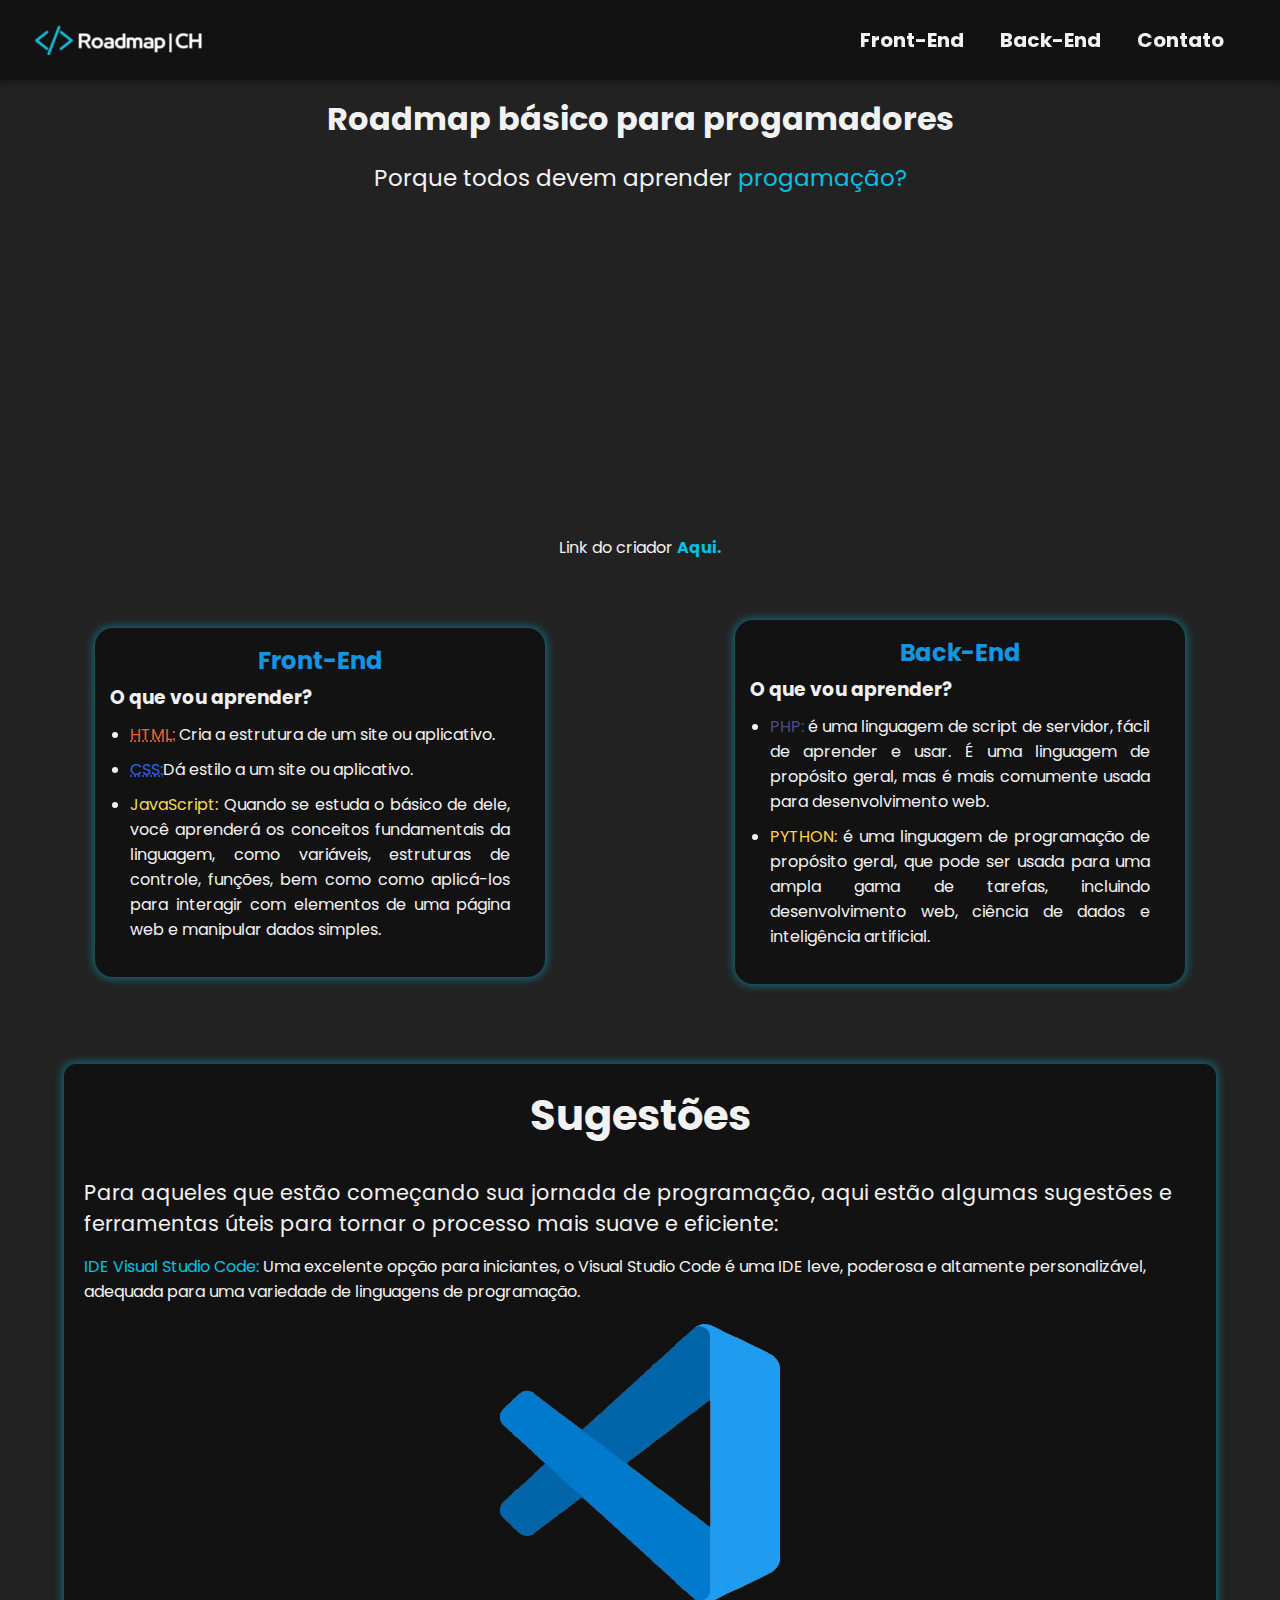
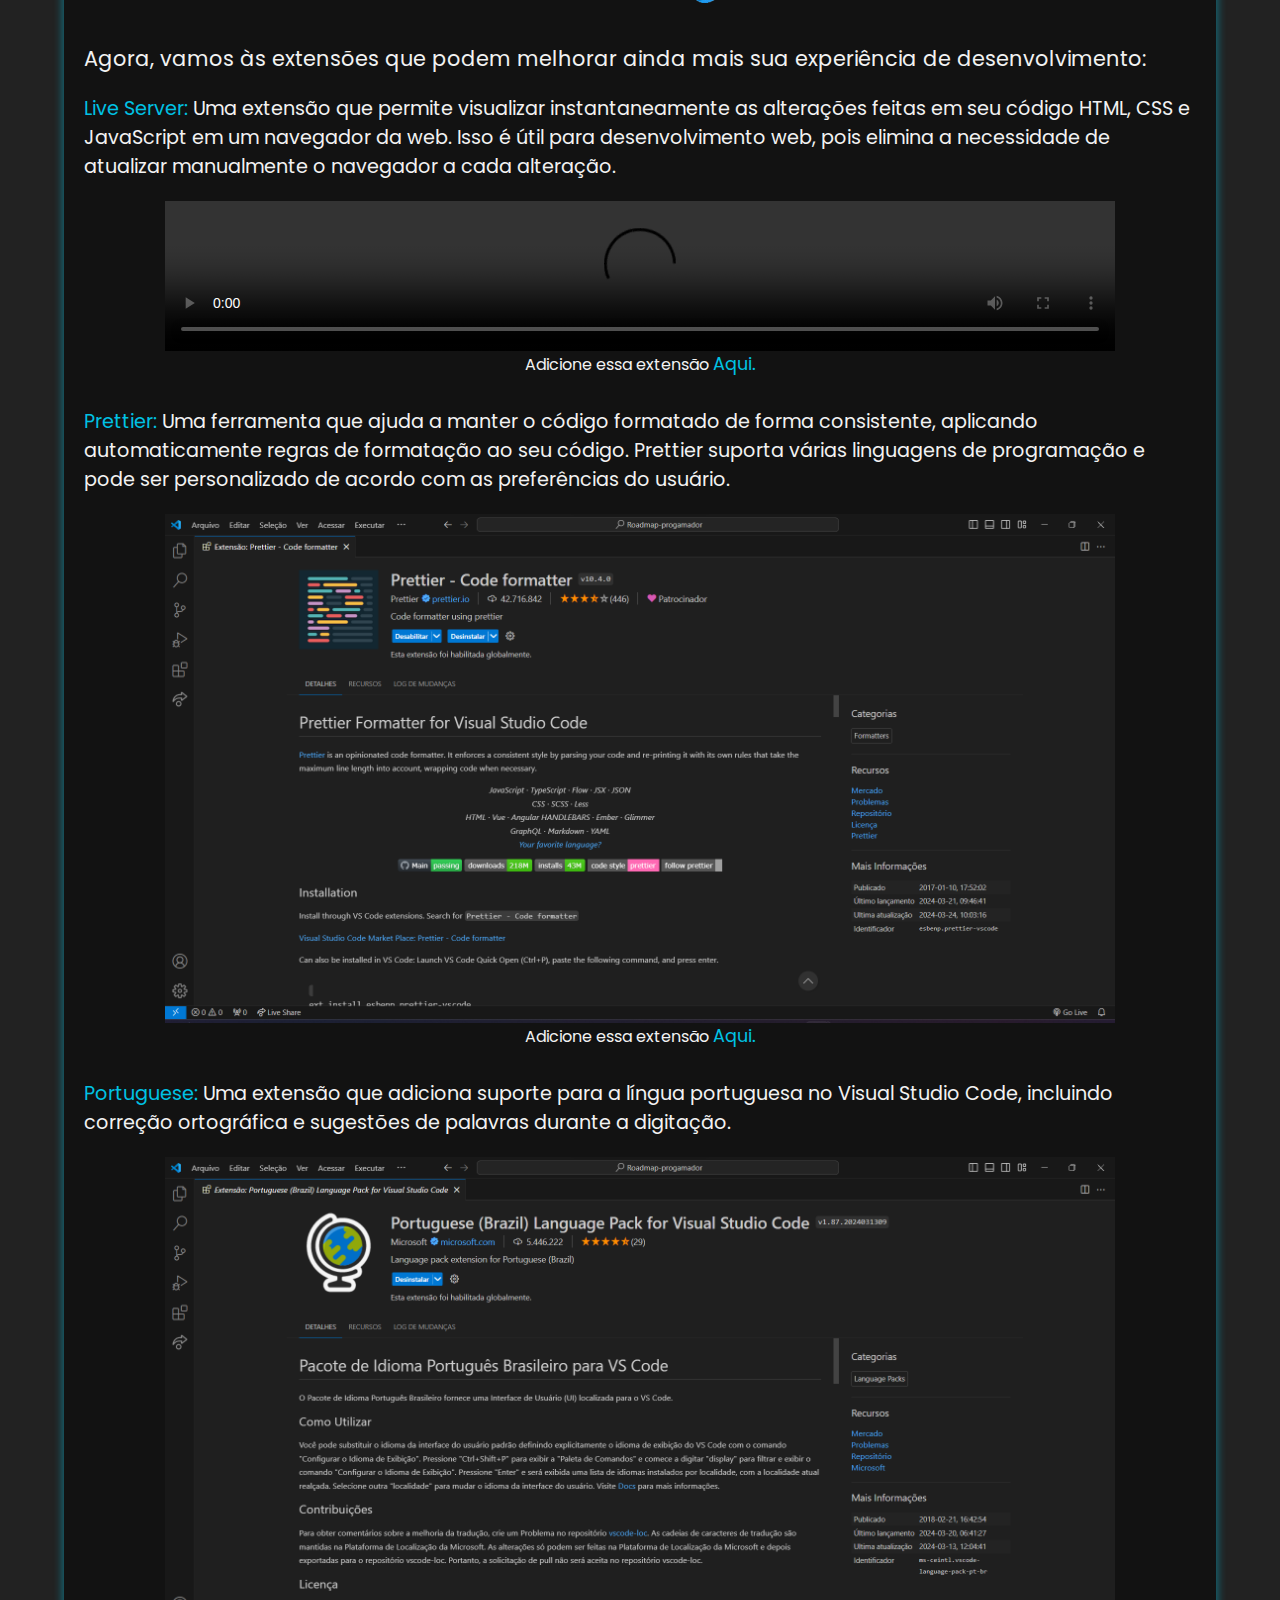
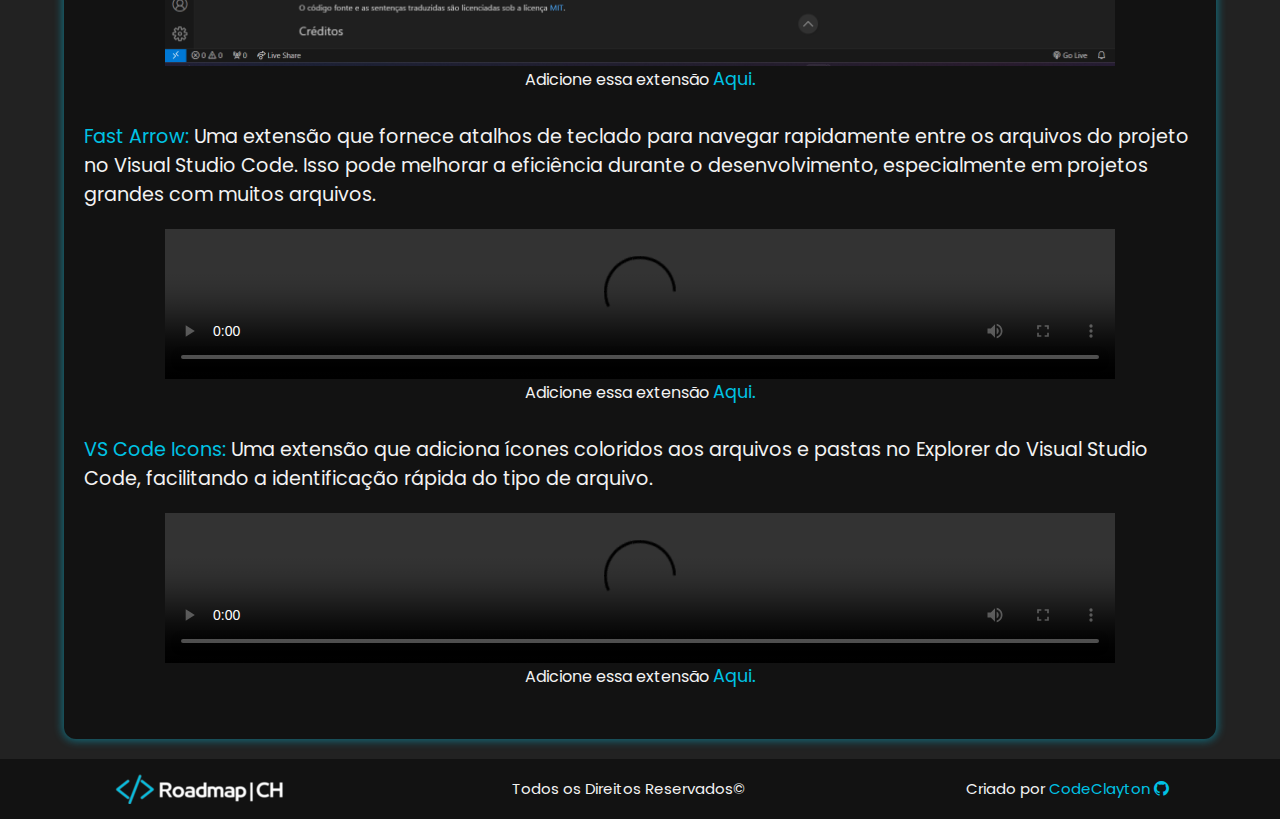
==== index.html @ f3d700e8 "Initial commit" ====
<!DOCTYPE html>
<html lang="en">
<head>
    <meta charset="UTF-8">
    <meta name="viewport" content="width=device-width, initial-scale=1.0">
    <title>Roadmap | CH</title>
    <!-- Link Boostrap -->
    <link rel="stylesheet" href="https://cdn.jsdelivr.net/npm/bootstrap-icons@1.11.1/font/bootstrap-icons.css">
    <!-- Link CSS -->
    <link rel="stylesheet" href="assets/style/main.css">
    <link rel="shortcut icon" href="assets/img/favicon.ico" type="image/x-icon">
    <link rel="stylesheet" href="assets/style/global.css">
    <script src="assets/JS/global.js" type="text/JavaScript" defer></script>
</head>
<body>
    <!-- inicio header -->
    <header>
        <a href="index.html"><img id="logo" src="assets/img/logo.png" alt="Roadmap | CH"></a>
            <nav class="navMenu">
                <div class="menu">
                    <a class="nav-item" href="assets/html/front-end.html">Front-End</a>
                    <a class="nav-item" href="assets/html/back-end.html">Back-End</a>
                    <a class="nav-item" href="assets/html/contact.html">Contato</a>
                </div>
            </nav>
            <div class="hamburguerMenu">
                <span class="bar"></span>
                <span class="bar"></span>
                <span class="bar"></span>
            </div>
            <nav class="menu-mobile">
                <a class="nav-item-mob" href="assets/html/front-end.html">Front-End</a>
                <a class="nav-item-mob" href="assets/html/back-end.html">Back-End</a>
                <a class="nav-item-mob" href="assets/html/contact.html">Contato</a>
            </nav>
    </header>
    <!-- fim header -->

    <!-- main -->
    <main>
        <div class="title">
            <h1>Roadmap básico para progamadores</h1>
        </div>
        <section class="curiosity">
            <p>Porque todos devem aprender <strong>progamação?</strong></p>
            <div class="video">
                <iframe class="iframe" src="https://www.youtube.com/embed/mHW1Hsqlp6A?si=yO4Ru8b8WfFy2kKB" title="YouTube video player" frameborder="0" allow="accelerometer; autoplay; clipboard-write; encrypted-media; gyroscope; picture-in-picture; web-share" allowfullscreen></iframe>
                <span>Link do criador <a href="https://youtu.be/mHW1Hsqlp6A?si=dhT_til5Xs3u55T2" target="_blank">Aqui.</a></span>
            </div>
        </section>
        <section id="prog-areas">
            <section class="carrer" id="section-front">
                <!-- Front-End -->
                <div id="box-FrontEnd">
                    <h2 class="sub-title"><a href="assets/html/front-end.html">Front-End</a></h2>
                    <h3>O que vou aprender?</h3>
                    <ul class="cont-list">
                        <li class="list-itens"><span class="html"><abbr title="HyperText Markup Language">HTML:</abbr> </span> Cria a estrutura de um site ou aplicativo.</li>
                        <li class="list-itens"><span class="css"><abbr title="Cascating Style Sheets">CSS:</abbr></span>Dá estilo a um site ou aplicativo.</li>
                        <li class="list-itens"><span class="js">JavaScript: </span> Quando se estuda o básico de dele, você aprenderá os conceitos fundamentais da linguagem, como variáveis, estruturas de controle, funções, bem como como aplicá-los para interagir com elementos de uma página web e manipular dados simples.</li>
                    </ul>
                </div>
            </section>
            <section class="carrer">
                <!-- Back-End -->
                <div id="box-BackEnd">
                        <h2 class="sub-title"><a href="assets/html/back-end.html">Back-End</a></h2>
                    <h3>O que vou aprender?</h3>
                    <ul class="cont-list">
                        <li class="list-itens"><span class="php">PHP: </span>  é uma linguagem de script de servidor, fácil de aprender e usar. É uma linguagem de propósito geral, mas é mais comumente usada para desenvolvimento web.</li>
                        <li class="list-itens"><span class="python">PYTHON: </span> é uma linguagem de programação de propósito geral, que pode ser usada para uma ampla gama de tarefas, incluindo desenvolvimento web, ciência de dados e inteligência artificial.</li>
                    </ul>
                </div>
            </section>
        </section>
        <section class="sugestions">
            <h2>Sugestões</h2>
            <p class="sugest">Para aqueles que estão começando sua jornada de programação, aqui estão algumas sugestões e ferramentas úteis para tornar o processo mais suave e eficiente:</p>
            
            <p class="sugest-topic"><span class="tag-extension">IDE Visual Studio Code:</span> Uma excelente opção para iniciantes, o Visual Studio Code é uma IDE leve, poderosa e altamente personalizável, adequada para uma variedade de linguagens de programação.</p>

            <a class="vs-code-link" href="https://code.visualstudio.com/" target="_blank"><img class="vscode-img" src="assets/img/vscode-img.png" alt="Logo vs Code"></a>

            <div class="sugest-extensions">
                <p class="subtitle-extension" >Agora, vamos às extensões que podem melhorar ainda mais sua experiência de desenvolvimento:</p>

                <div class="sugest-extension">
                    <p class="extension"><span class="tag-extension">Live Server:</span> Uma extensão que permite visualizar instantaneamente as alterações feitas em seu código HTML, CSS e JavaScript em um navegador da web. Isso é útil para desenvolvimento web, pois elimina a necessidade de atualizar manualmente o navegador a cada alteração.</p>
                    
                    <!-- prev video -->
                    <video class="preview-extension" src="assets/img/preview-extension/live-server-preview.mp4" autoplay loop controls></video>
                    <p>Adicione essa extensão <a class="link-extension" href="https://marketplace.visualstudio.com/items?itemName=ritwickdey.LiveServer" target="_blank">Aqui.</a></p>
                </div>
                <div class="sugest-extension">
                    <p class="extension"><span class="tag-extension">Prettier:</span> Uma ferramenta que ajuda a manter o código formatado de forma consistente, aplicando automaticamente regras de formatação ao seu código. Prettier suporta várias linguagens de programação e pode ser personalizado de acordo com as preferências do usuário.</p>
                    
                    <!-- prev video -->
                    <img class="preview-extension" src="assets/img/preview-extension/Prettier-Preview.png" alt="extensao Prettier">
                    <p>Adicione essa extensão <a class="link-extension" href="https://marketplace.visualstudio.com/items?itemName=esbenp.prettier-vscode" target="_blank">Aqui.</a></p>
                </div>
                <div class="sugest-extension">
                    <p class="extension"><span class="tag-extension">Portuguese:</span> Uma extensão que adiciona suporte para a língua portuguesa no Visual Studio Code, incluindo correção ortográfica e sugestões de palavras durante a digitação.</p>
                    
                    <!-- prev video -->
                    <img class="preview-extension" src="assets/img/preview-extension/Portuguese-Preview.png" alt="extensao Portuguese">
                    <p>Adicione essa extensão <a class="link-extension" href="https://marketplace.visualstudio.com/items?itemName=MS-CEINTL.vscode-language-pack-pt-BR" target="_blank">Aqui.</a></p>
                </div>
                <div class="sugest-extension">
                    <p class="extension"><span class="tag-extension">Fast Arrow:</span> Uma extensão que fornece atalhos de teclado para navegar rapidamente entre os arquivos do projeto no Visual Studio Code. Isso pode melhorar a eficiência durante o desenvolvimento, especialmente em projetos grandes com muitos arquivos.</p>
                    
                    <!-- prev video -->
                    <video class="preview-extension" src="assets/img/preview-extension/fast-arrow-preview.mp4" autoplay loop controls></video>
                    <p>Adicione essa extensão <a class="link-extension" href="https://marketplace.visualstudio.com/items?itemName=vinliao.fast-arrow" target="_blank">Aqui.</a></p>
                </div>
                <div class="sugest-extension">
                    <p class="extension"><span class="tag-extension">VS Code Icons:</span> Uma extensão que adiciona ícones coloridos aos arquivos e pastas no Explorer do Visual Studio Code, facilitando a identificação rápida do tipo de arquivo.</p>
                    
                    <!-- prev video -->
                    <video class="preview-extension" src="assets/img/preview-extension/vs-code-icons-preview.mp4" autoplay loop controls></video>
                    <p>Adicione essa extensão <a class="link-extension" href="https://marketplace.visualstudio.com/items?itemName=vscode-icons-team.vscode-icons" target="_blank">Aqui.</a></p>
                </div>
            </div>
        </section>
    </main>
    <!-- fim main -->

    <!-- inicio footer -->
    <footer>
        <img src="assets/img/logo.png" alt="Logo" id="logo-footer" class="logo">
        <p class="rights"> Todos os Direitos Reservados&copy; </p>
        <p>Criado por<a href="https://github.com/CodeClayton" target="_blank" id="my-github"> CodeClayton <i class="bi bi-github"></i></a></p>
    </footer>
    <!-- fim footer -->
</body>
</html>
---- assets/style/main.css ----
@import url('https://fonts.googleapis.com/css2?family=Poppins:wght@400;700;800&display=swap');
/* font-family: 'Poppins', sans-serif;*/

:root{
    --Preto: #121212;
    --Cinza: #222222;
    --Ciano: #00C2E4;
    --Azul: #1296E2;
    --Branco: #F2F2F2;
}

*{
    padding: 0;
    margin: 0;
    box-sizing: border-box;
}

body{
    display: flex;
    flex-direction: column;
    font-family: 'Poppins', sans-serif;
    background-color: var(--Cinza);
    color: var(--Branco);
}

main{
    margin-top: 80px;
}

.title{
    text-align: center;
    margin-bottom: 18px;
    margin-top: 15px;
}

.video{
    display: flex;
    align-items: center;
    flex-direction: column;
    gap: 10px;
}

.iframe{
    width: 720px;
    height: 320px;
}

.curiosity{
    text-align: center;
}

.curiosity p{
    font-size: 23px;
    margin-bottom: 10px;
}

.curiosity p strong{
    color: var(--Ciano);
    font-weight: normal;
}

span a {
    color: var(--Ciano);
    text-decoration: none;
    font-weight: bold;
    transition: .3s ease-in-out;
}

span a:hover{
    color: #1296E2;
}

#prog-areas{
    display: flex;
    justify-content: space-around;
    align-items: center;
}

.carrer{
    width: 450px;
    margin: 60px; 
    box-shadow:  0px 0px 8px 2px #00c2e471;
    border-radius: 18px;
    padding: 15px;
    background-color: var(--Preto);
}

.cont-list{
    padding: 10px 20px;
    text-align: justify;
}

li{
    margin-bottom: 10px;
}

.sub-title{
    text-align: center;
    padding-bottom: 5px;
}

.sub-title a{
    text-decoration: none;
    color: var(--Azul);
}

.html{
    color: #EC6231 ;
}

.css{
    color: #2965F1;
}

.js{
    color: #F0DB4F;
}

.php{
    color: #484C89;
}

.python{
    color: #FFD43B;
}

.sugestions{
    display: flex;
    align-items: center;
    justify-content: center;
    flex-direction: column;
    padding: 20px;
    background-color: var(--Preto);
    width: 90vw;
    border-radius: 12px;
    margin: 20px auto;
    box-shadow:  0px 0px 8px 2px #00c2e471;
}

.sugestions h2{
    font-size: 2.6rem;
    margin-bottom: 30px;
}

.subtitle-extension{
    font-size: 1.3rem;
    margin: 20px 0;
}

.sugest-extension{
    display: flex;
    flex-direction: column;
    align-items: center;
    justify-content: center;
    margin-bottom: 30px;
}

.sugest{
    font-size: 1.3rem;
    margin-bottom: 15px;
}

.extension{
    font-size: 1.2rem;
    margin-bottom: 20px;
}

.preview-extension{
    width: 100%;
    max-width: 950px;
    height: auto;
}

.link-extension{
    text-decoration: none;
    color: var(--Ciano);
    font-size: 1.1rem;
    transition: .3s;
}

.link-extension:hover{
    color: var(--Azul);
}

.vs-code-link{
    display: flex;
    justify-content: center;
}

.vscode-img{
    width: 80%;
    max-width: 350px;
    height: auto;
    margin: 20px 0;
}


.tag-extension{
    color: var(--Ciano);
}

footer{
    display: flex;
    position: relative;
    bottom: 0;
    width: 100%;
    font-size: 15px;
    height: 60px;
    background-color: var(--Preto);
    align-items: center;
    justify-content: space-around;
    color: var(--Branco);
}

#logo-footer{
    cursor: pointer;
    position: relative;
}

#my-github{
    cursor: pointer;
    text-decoration: none;
    color: var(--Ciano);
}

@media screen and (max-width:920px) {
    iframe{
        height: 250px;
    }
    #prog-areas{
        flex-direction: column;
        align-items: center;
        gap: 15px;
    }

    .carrer{
       width: 80%; 
    }

    #box-FrontEnd,#box-BackEnd{
        display: flex;
        flex-direction: column;
        gap: 30px;
    }

    .nav-menu{
        display: none;
    }

    .video {
        margin: 0 auto;
        position: relative;
        overflow: hidden;
        width: 90vw;
        height: auto;
        padding-top: 56.25%; /* faz ficar com 16:9 (9/16= 0.5625) */
    }
      
    .iframe {
        margin: 0 auto;
        position: absolute;
        top: 0;
        left: 0;
        bottom: 0;
        right: 0;
        width: 100%;
        height: 90%;
    }
    
}

@media screen and (max-width: 650px){
    h1{
        font-size: 28px;
    }
    .curiosity p{
        font-size: 18px;
    }

    footer{
        font-size: 12px;
    }

}

@media screen and (max-width: 468px) {
    .rights{
        display: none;
    }
}
---- assets/style/global.css ----
@import url('https://fonts.googleapis.com/css2?family=Poppins:wght@400;700;800&display=swap');
/* font-family: 'Poppins', sans-serif;*/

:root{
    --Preto: #121212;
    --Cinza: #222222;
    --Ciano: #00C2E4;
    --Azul: #1296E2;
    --Branco: #F2F2F2;
}

html{
    scroll-behavior: smooth;
}

body{
    font-family: 'Poppins', sans-serif;
}

header{
    display: flex;
    width: 100%;
    height: 80px;
    background-color: var(--Preto);
    box-shadow: 0px 0px 7px 3px #00000053;   
    position: fixed;
    top: 0;
    left: 0;
    justify-content: space-between;
    align-items: center;
    z-index: 10;
}

#logo{
    cursor: pointer;
    position: relative;
    padding-top: 6px;
    margin-left: 30px;
}

.navMenu{
    display: flex;
    height: 80px;
    align-items: center;
    justify-content: space-between;
    color: var(--Branco);
    font-size: 20px;
    font-weight: bold;   
    margin-right: 30px;
}

.nav-item{
    margin-right: 20px;
    text-decoration: none;
    font-weight: bold;
    color: var(--Branco);
    position: relative;
    padding: 6px;
    transition: .4s ease-in-out;
}

.nav-item::after,.nav-item-mob::after{
    content: " ";
    width: 0%;
    height: 4px;
    background: linear-gradient(45deg, transparent, var(--Ciano));
    position: absolute;
    left: 0;
    bottom: 3px;
    transition: .5s ease-in-out;
}

.nav-item:hover::after,.nav-item-mob:hover::after{
    width: 100%;
}

.hamburguerMenu{
    display: none;
    margin-right: 50px;
    cursor: pointer;
}

.bar{
    margin-top: 8px;
    display: block;
    width: 45px;
    height: 4px;
    background-color: #fff;
    border-radius: 5px;
    transition: .4s ease;
}

.hamburguerMenu.mobile-active .bar:nth-child(1){
    transform:translateY(12px) rotate(45deg) ; 
}

.hamburguerMenu.mobile-active .bar:nth-child(2){
    animation: hamburg .4s ease;
    opacity: 0;
}

.hamburguerMenu.mobile-active .bar:nth-child(3){
    transform: translateY(-12px) rotate(-45deg);
}

@keyframes hamburg {
    0%{
        opacity: 1;
    }

    100%{
        width: 0;
        opacity: 0;
    }
}

.menu-mobile{
    position: absolute;
    width: 100%;
    height: 300px;
    right: 0;
    background-color: var(--Preto);
    display: none;
    flex-direction: column;
    justify-content: space-around;
    align-items: center;
    transition: .4s ease-in-out;
    top: -300px;
    padding-bottom: 8px;
}

.menu-mobile.active{
    top: 80px;

}

.nav-item-mob{
    font-size: 20px;
    text-decoration: none;
    font-weight: bold;
    color: var(--Branco);
    position: relative;
    padding: 6px;
    transition: .4s ease-in-out;
}


@media (max-width:785px) {
    .hamburguerMenu{
        display: block;
    }

    .navMenu{
        display: none;
    }

    .txtBusca{
        width: 230px;
    }

    .divBusca{
        display: none;
    }

    .menu-mobile{
        display: flex;
    }
}
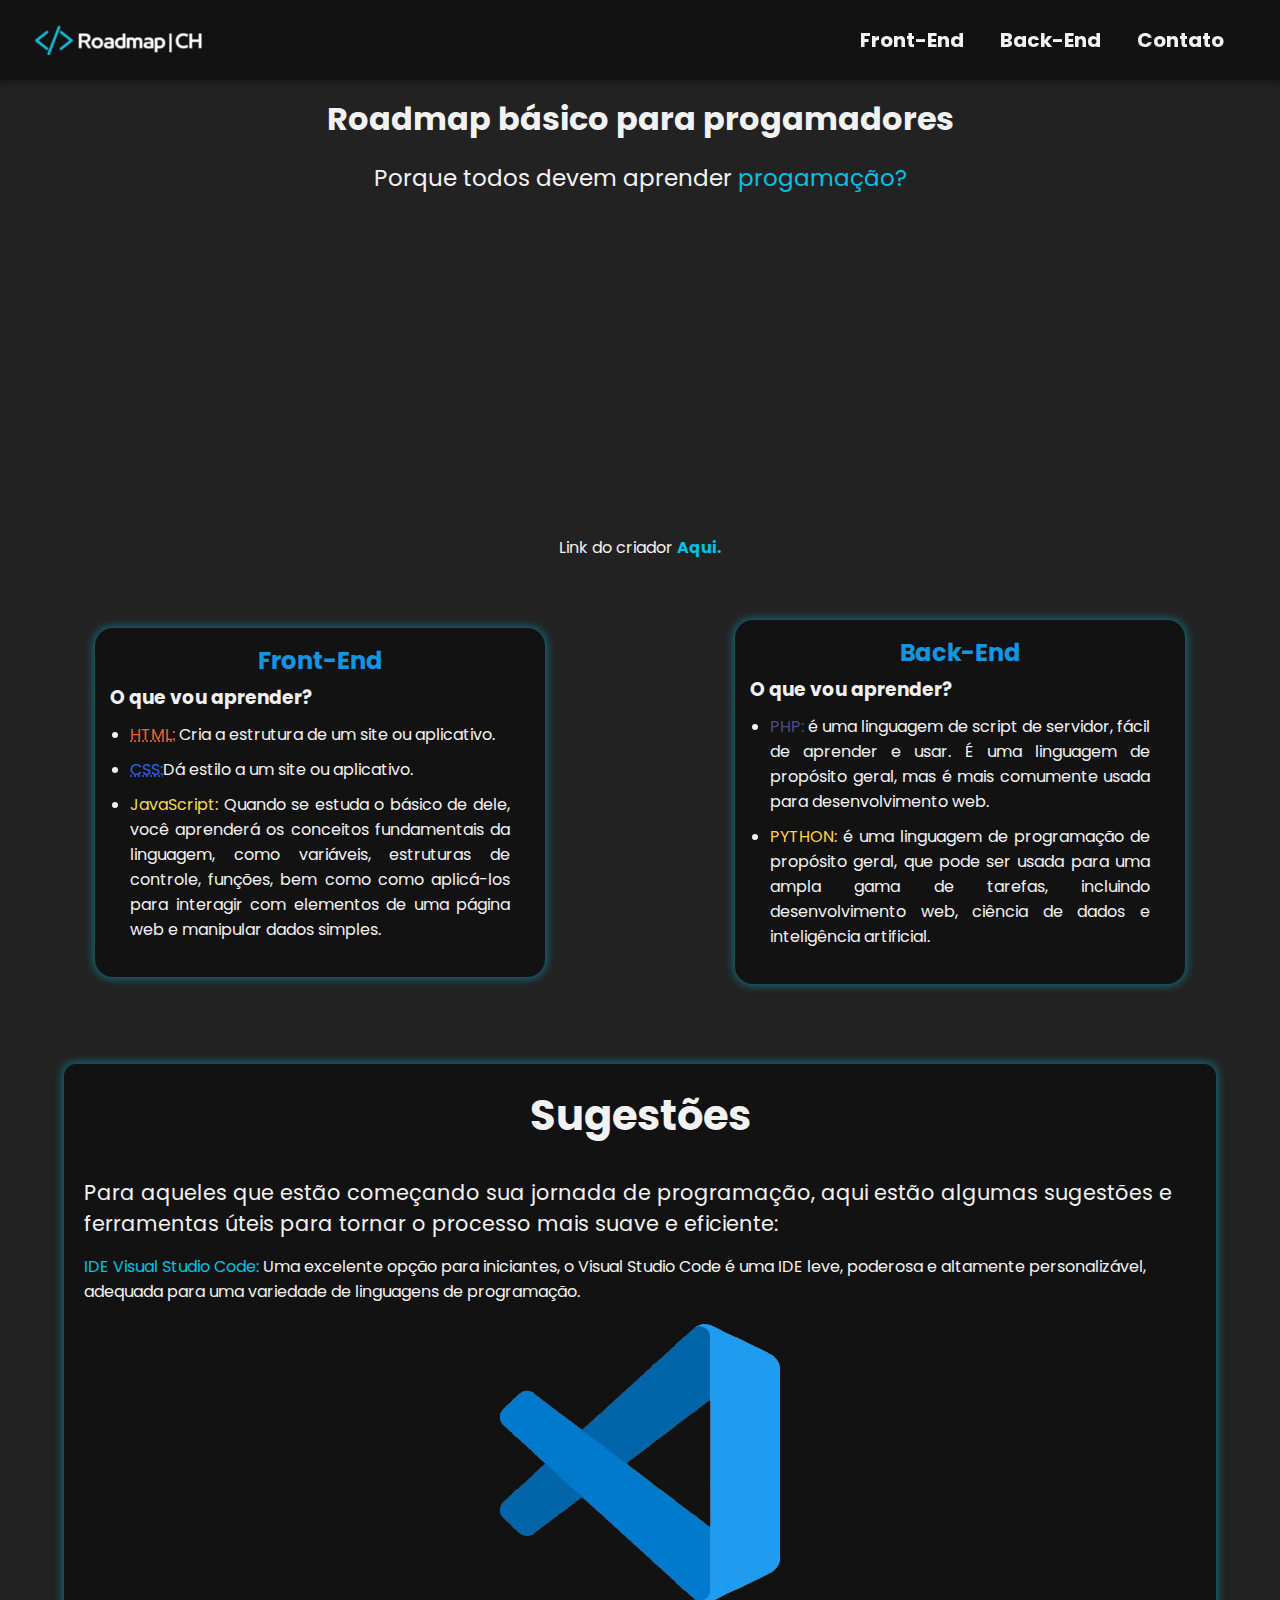
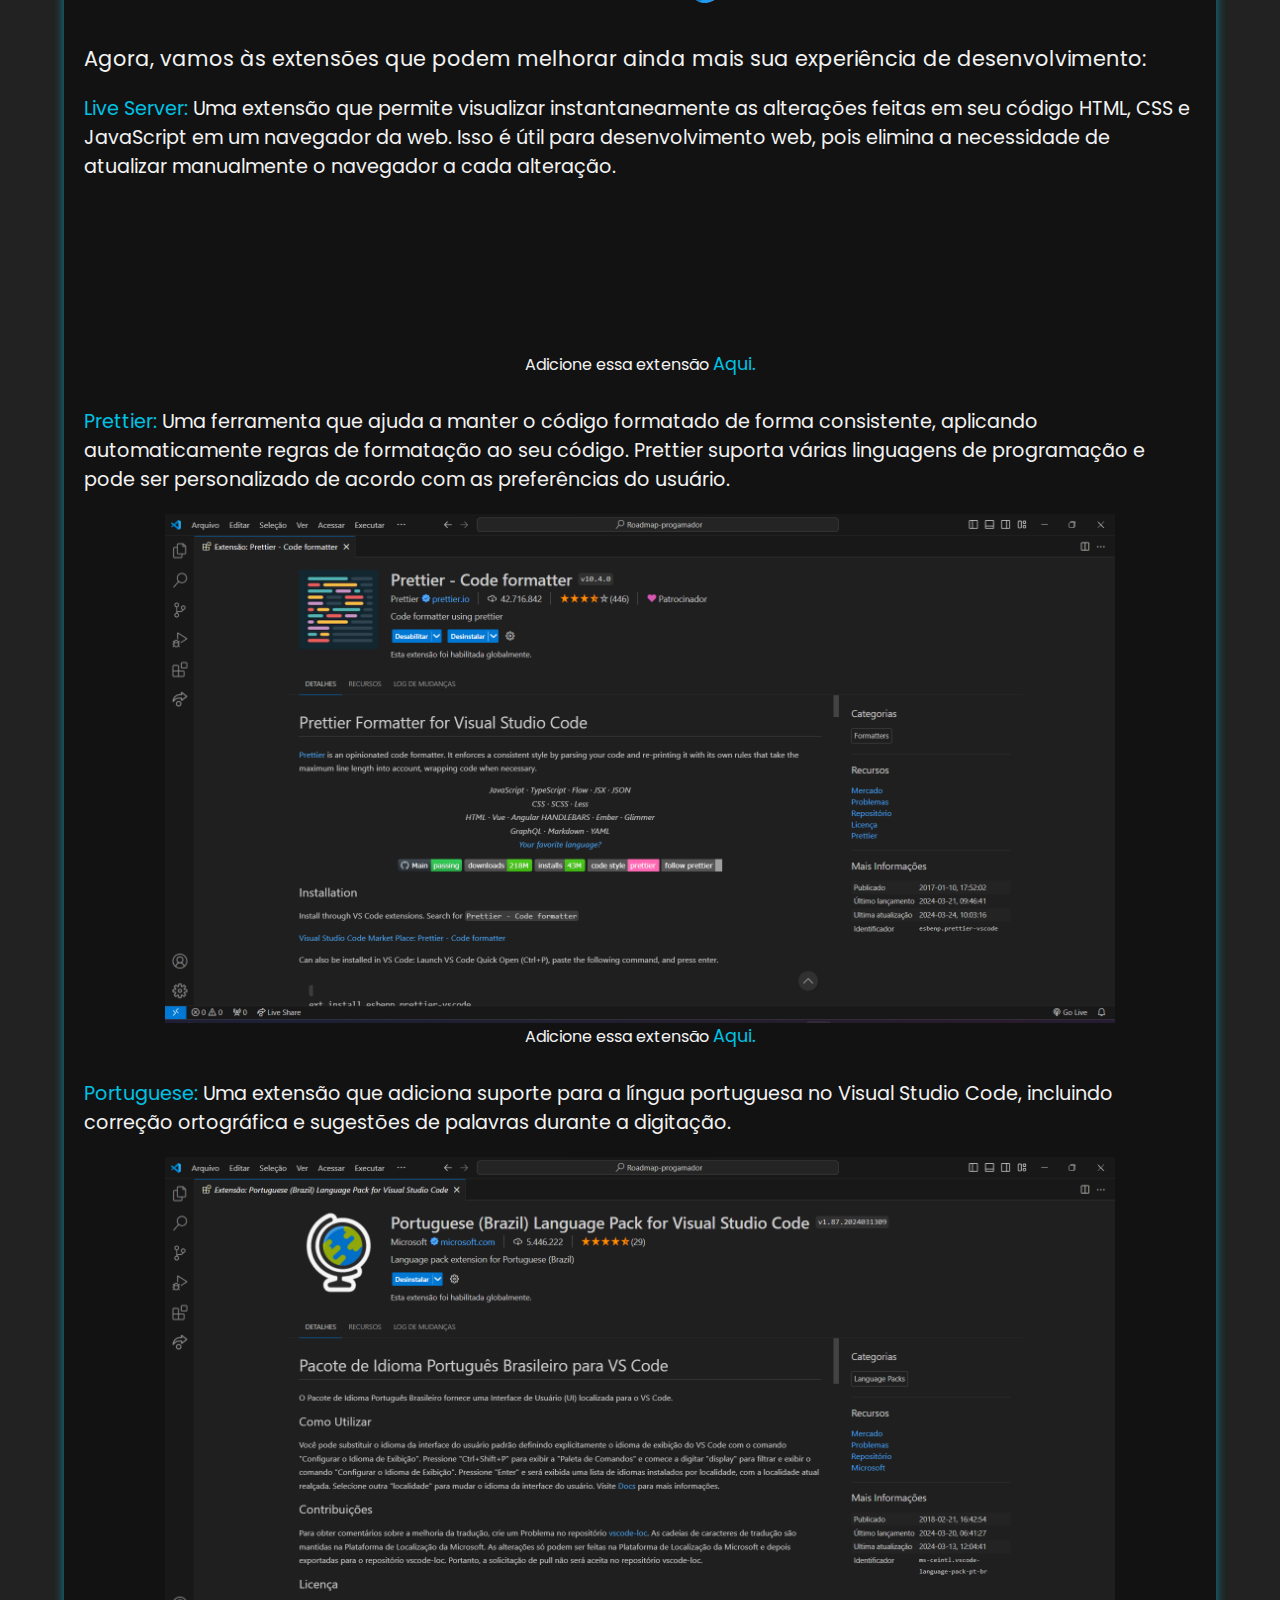
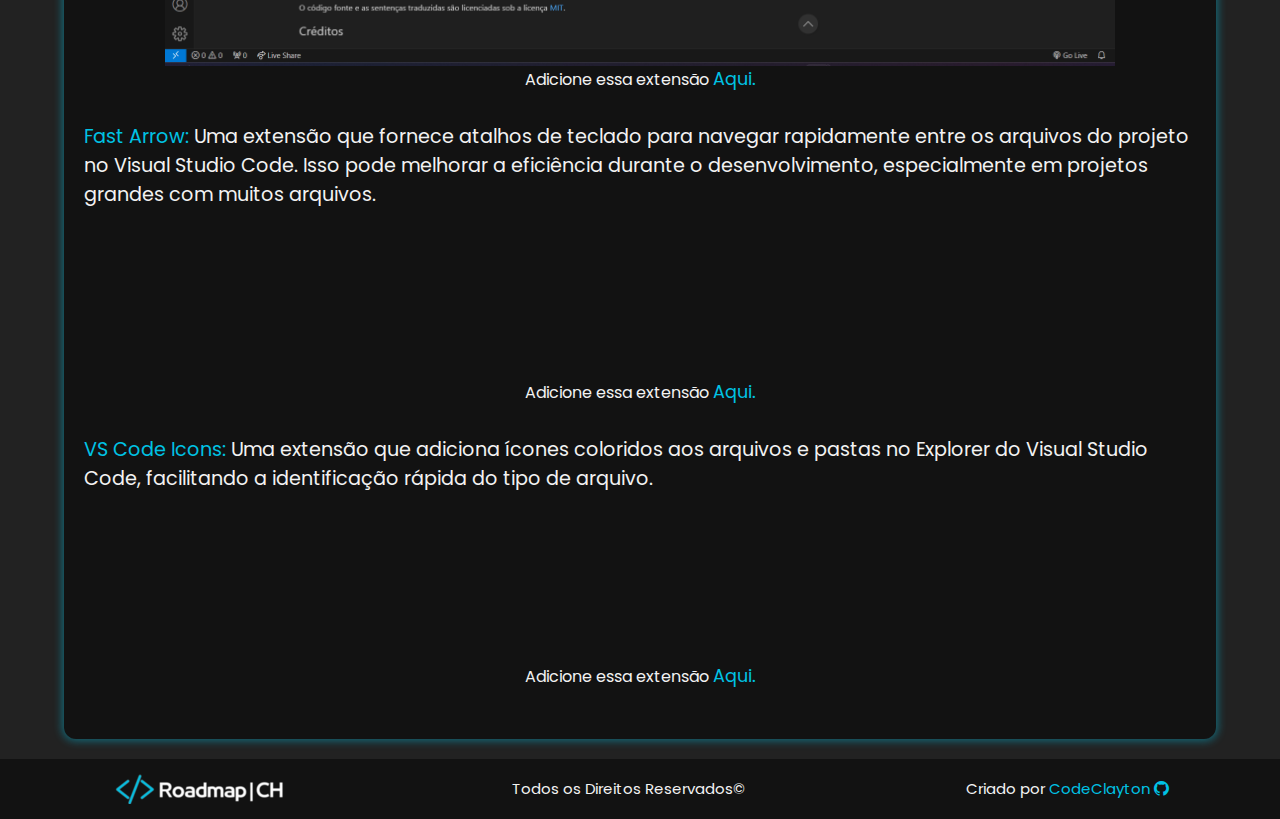
==== commit 38232dc8: "Update index.html" ====
--- a/index.html
+++ b/index.html
@@ -88,7 +88,7 @@
                     <p class="extension"><span class="tag-extension">Live Server:</span> Uma extensão que permite visualizar instantaneamente as alterações feitas em seu código HTML, CSS e JavaScript em um navegador da web. Isso é útil para desenvolvimento web, pois elimina a necessidade de atualizar manualmente o navegador a cada alteração.</p>
                     
                     <!-- prev video -->
-                    <video class="preview-extension" src="assets/img/preview-extension/live-server-preview.mp4" autoplay loop controls></video>
+                    <video class="preview-extension" src="assets/img/preview-extension/live-server-preview.mp4" autoplay loop></video>
                     <p>Adicione essa extensão <a class="link-extension" href="https://marketplace.visualstudio.com/items?itemName=ritwickdey.LiveServer" target="_blank">Aqui.</a></p>
                 </div>
                 <div class="sugest-extension">
@@ -109,14 +109,14 @@
                     <p class="extension"><span class="tag-extension">Fast Arrow:</span> Uma extensão que fornece atalhos de teclado para navegar rapidamente entre os arquivos do projeto no Visual Studio Code. Isso pode melhorar a eficiência durante o desenvolvimento, especialmente em projetos grandes com muitos arquivos.</p>
                     
                     <!-- prev video -->
-                    <video class="preview-extension" src="assets/img/preview-extension/fast-arrow-preview.mp4" autoplay loop controls></video>
+                    <video class="preview-extension" src="assets/img/preview-extension/fast-arrow-preview.mp4" autoplay loop></video>
                     <p>Adicione essa extensão <a class="link-extension" href="https://marketplace.visualstudio.com/items?itemName=vinliao.fast-arrow" target="_blank">Aqui.</a></p>
                 </div>
                 <div class="sugest-extension">
                     <p class="extension"><span class="tag-extension">VS Code Icons:</span> Uma extensão que adiciona ícones coloridos aos arquivos e pastas no Explorer do Visual Studio Code, facilitando a identificação rápida do tipo de arquivo.</p>
                     
                     <!-- prev video -->
-                    <video class="preview-extension" src="assets/img/preview-extension/vs-code-icons-preview.mp4" autoplay loop controls></video>
+                    <video class="preview-extension" src="assets/img/preview-extension/vs-code-icons-preview.mp4" autoplay loop ></video>
                     <p>Adicione essa extensão <a class="link-extension" href="https://marketplace.visualstudio.com/items?itemName=vscode-icons-team.vscode-icons" target="_blank">Aqui.</a></p>
                 </div>
             </div>
@@ -132,4 +132,4 @@
     </footer>
     <!-- fim footer -->
 </body>
-</html>+</html>
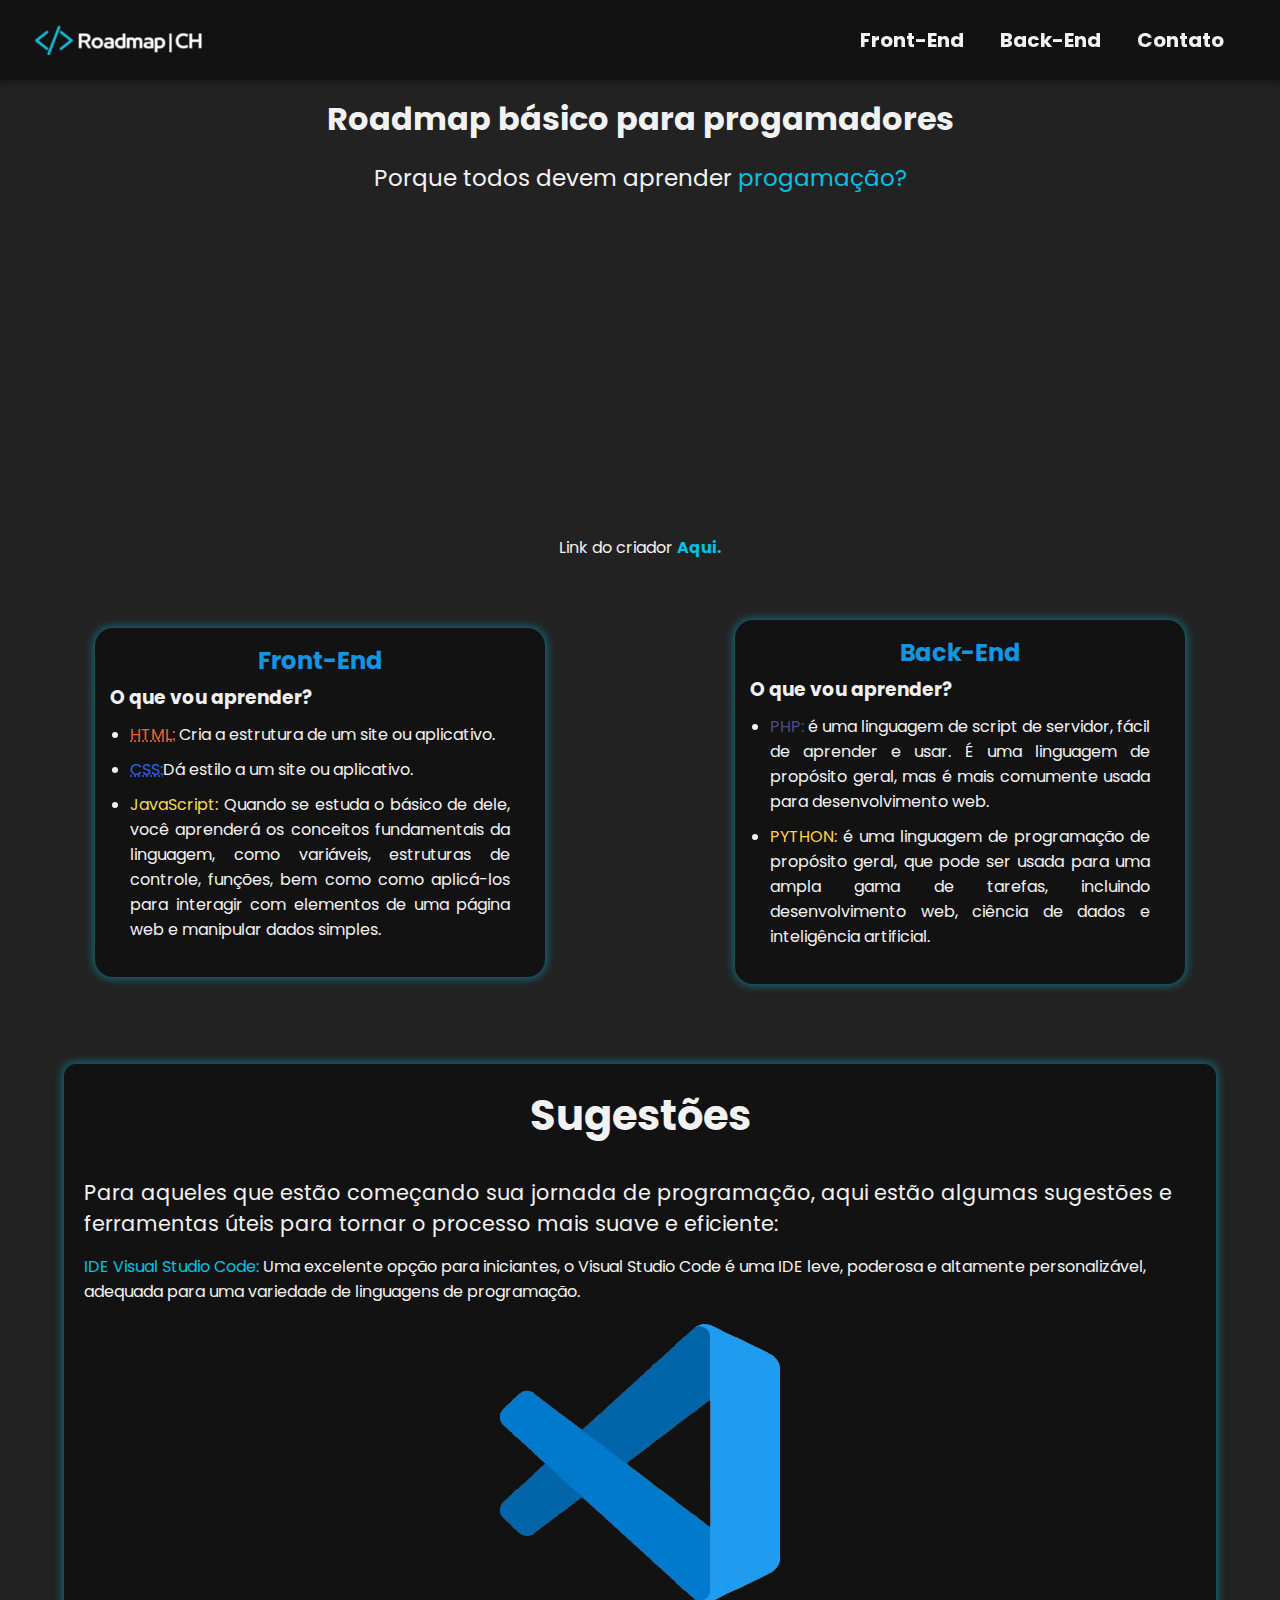
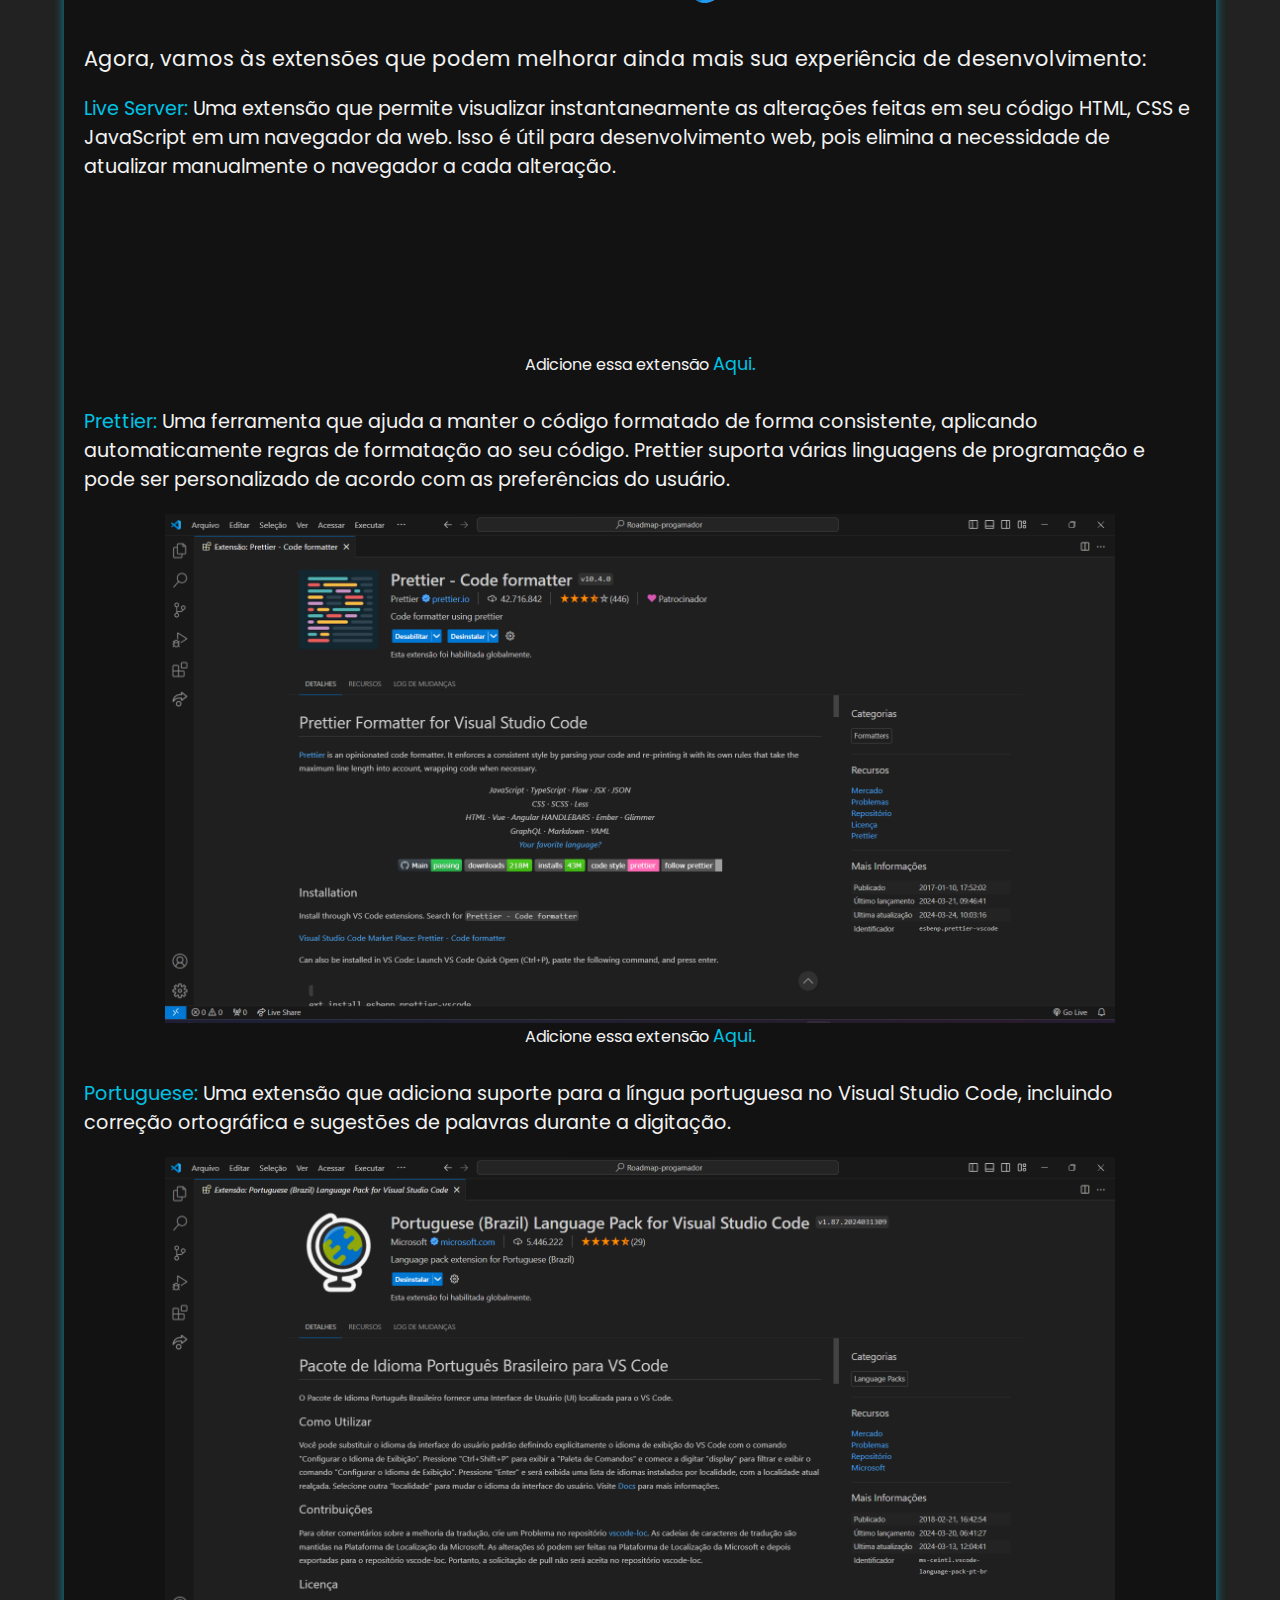
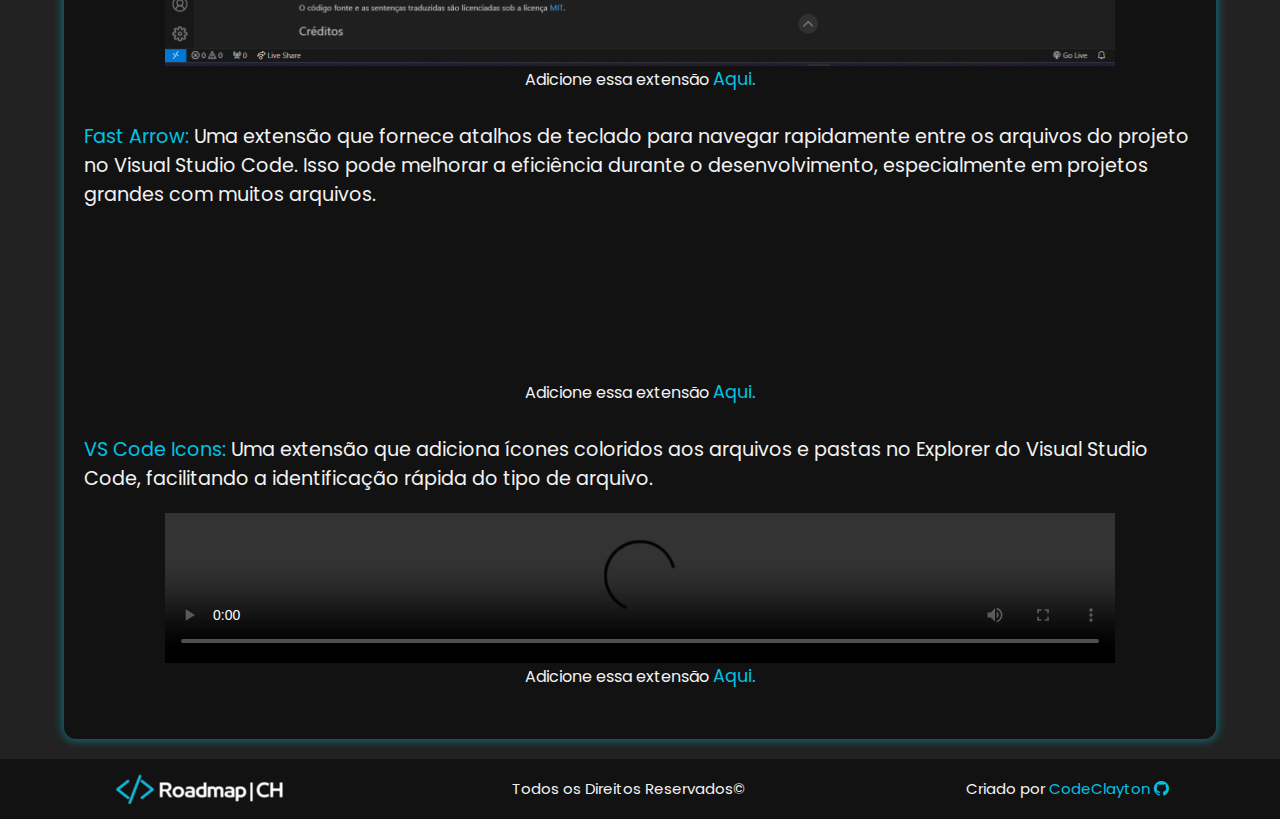
==== commit 9c214425: "Update index.html" ====
--- a/index.html
+++ b/index.html
@@ -88,7 +88,7 @@
                     <p class="extension"><span class="tag-extension">Live Server:</span> Uma extensão que permite visualizar instantaneamente as alterações feitas em seu código HTML, CSS e JavaScript em um navegador da web. Isso é útil para desenvolvimento web, pois elimina a necessidade de atualizar manualmente o navegador a cada alteração.</p>
                     
                     <!-- prev video -->
-                    <video class="preview-extension" src="assets/img/preview-extension/live-server-preview.mp4" autoplay loop></video>
+                    <video class="preview-extension" src="assets/img/preview-extension/live-server-preview.mp4" autoplay loopcontrols></video>
                     <p>Adicione essa extensão <a class="link-extension" href="https://marketplace.visualstudio.com/items?itemName=ritwickdey.LiveServer" target="_blank">Aqui.</a></p>
                 </div>
                 <div class="sugest-extension">
@@ -109,14 +109,14 @@
                     <p class="extension"><span class="tag-extension">Fast Arrow:</span> Uma extensão que fornece atalhos de teclado para navegar rapidamente entre os arquivos do projeto no Visual Studio Code. Isso pode melhorar a eficiência durante o desenvolvimento, especialmente em projetos grandes com muitos arquivos.</p>
                     
                     <!-- prev video -->
-                    <video class="preview-extension" src="assets/img/preview-extension/fast-arrow-preview.mp4" autoplay loop></video>
+                    <video class="preview-extension" src="assets/img/preview-extension/fast-arrow-preview.mp4" autoplay loopcontrols></video>
                     <p>Adicione essa extensão <a class="link-extension" href="https://marketplace.visualstudio.com/items?itemName=vinliao.fast-arrow" target="_blank">Aqui.</a></p>
                 </div>
                 <div class="sugest-extension">
                     <p class="extension"><span class="tag-extension">VS Code Icons:</span> Uma extensão que adiciona ícones coloridos aos arquivos e pastas no Explorer do Visual Studio Code, facilitando a identificação rápida do tipo de arquivo.</p>
                     
                     <!-- prev video -->
-                    <video class="preview-extension" src="assets/img/preview-extension/vs-code-icons-preview.mp4" autoplay loop ></video>
+                    <video class="preview-extension" src="assets/img/preview-extension/vs-code-icons-preview.mp4" autoplay loop controls></video>
                     <p>Adicione essa extensão <a class="link-extension" href="https://marketplace.visualstudio.com/items?itemName=vscode-icons-team.vscode-icons" target="_blank">Aqui.</a></p>
                 </div>
             </div>
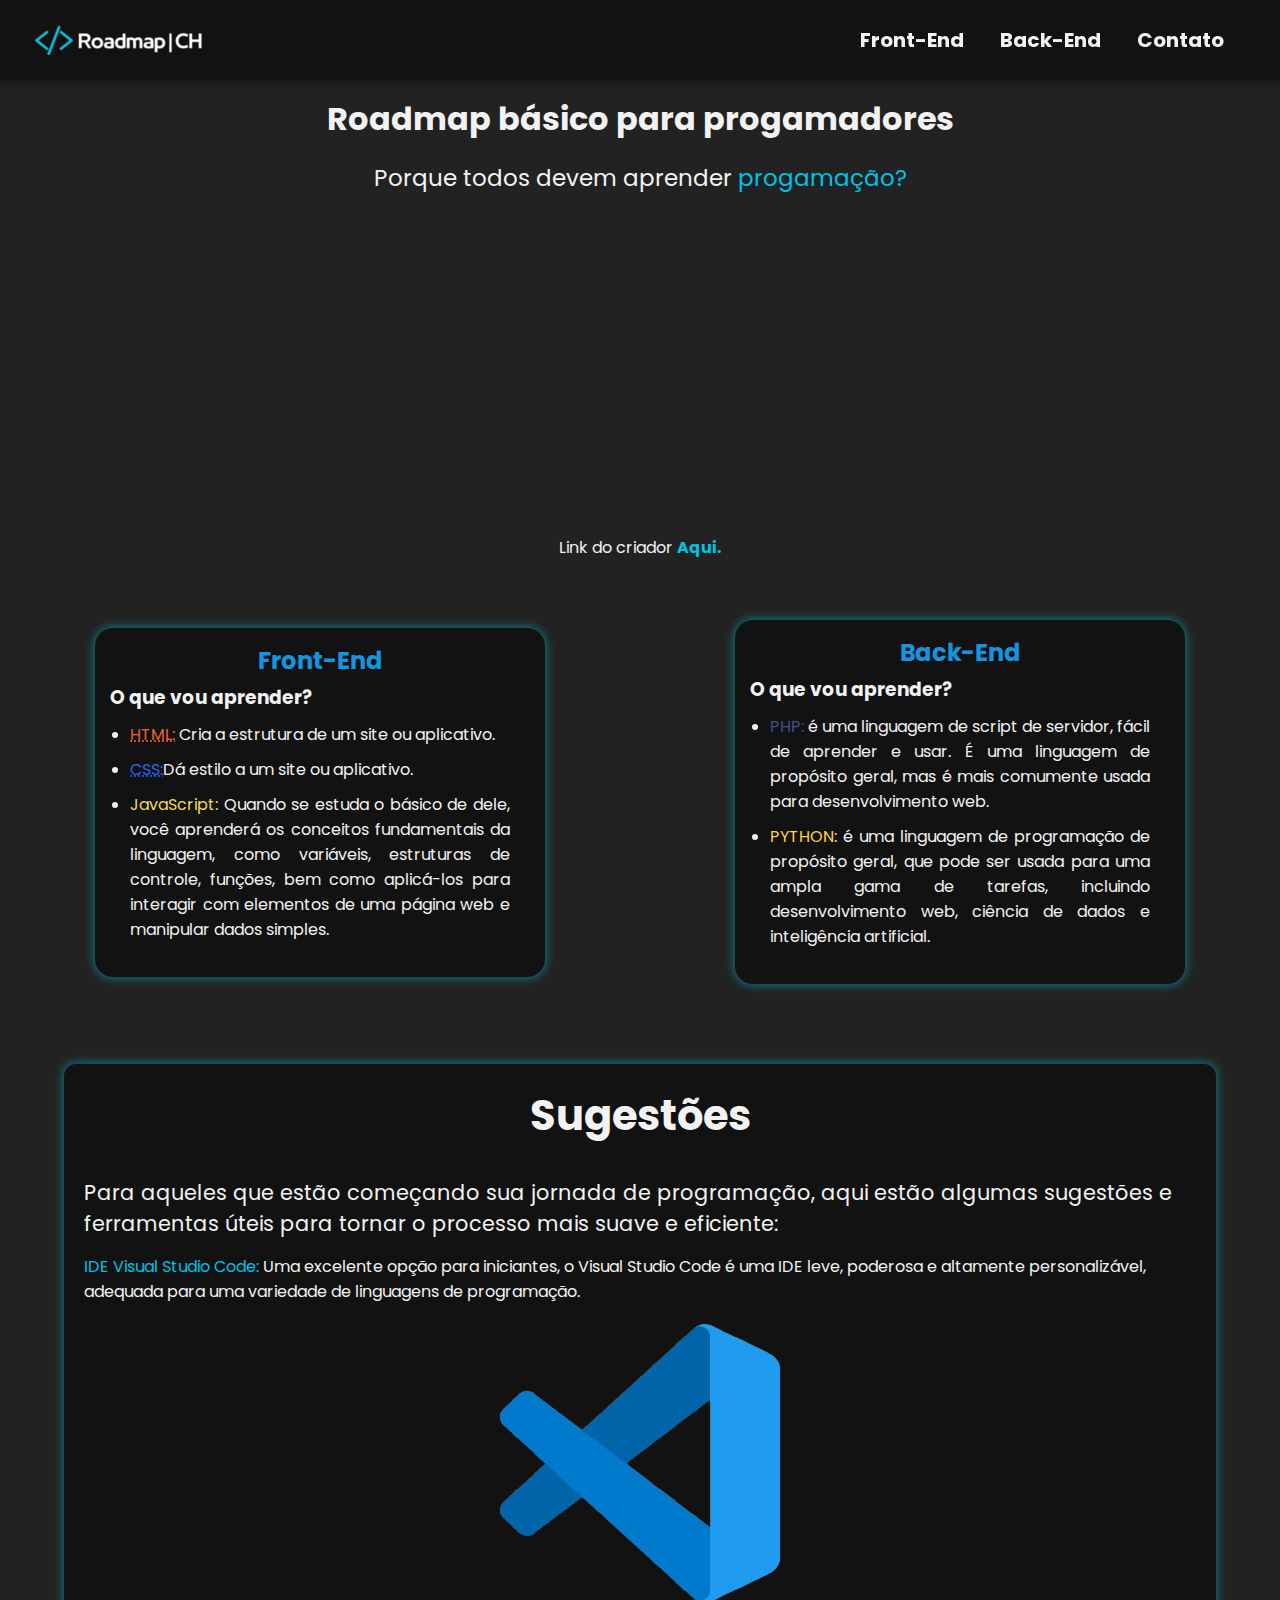
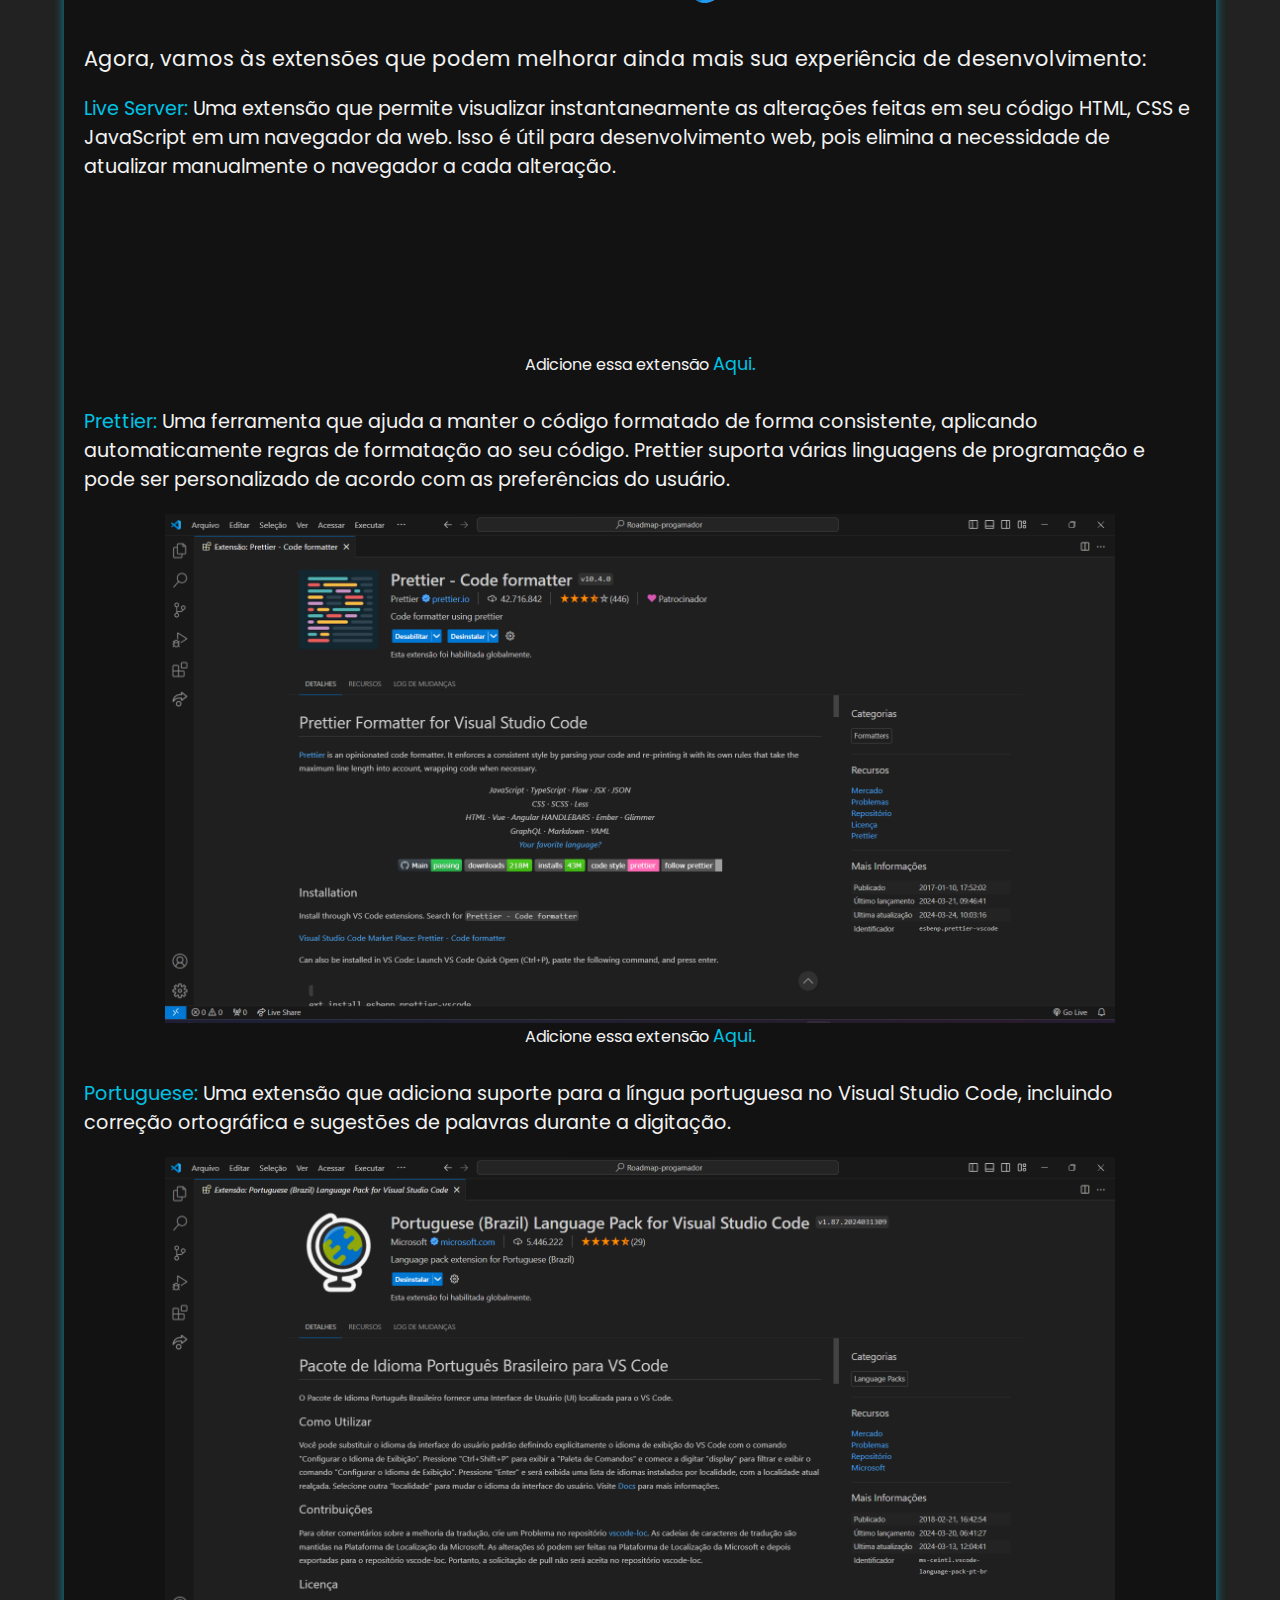
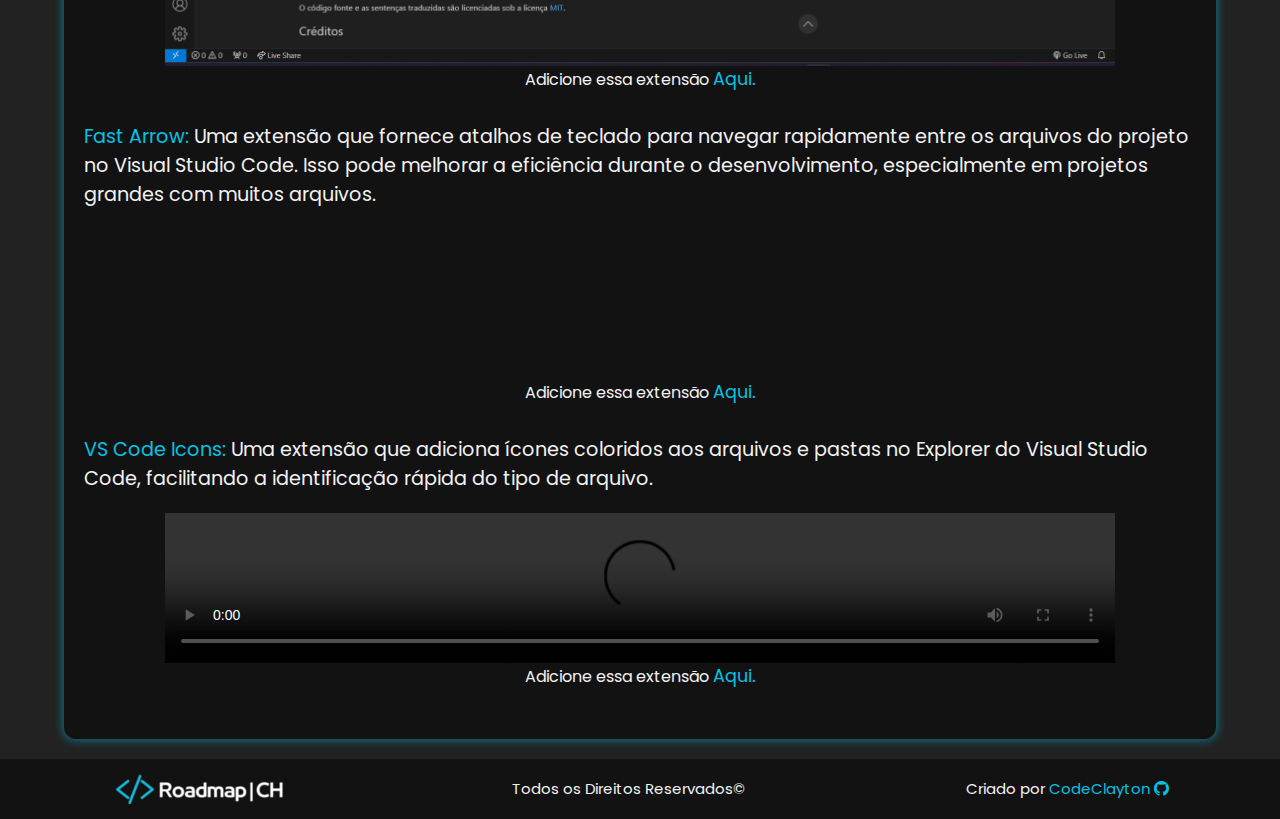
==== commit ef8bfab3: "Atualizar o index.html" ====
--- a/index.html
+++ b/index.html
@@ -57,7 +57,7 @@
                     <ul class="cont-list">
                         <li class="list-itens"><span class="html"><abbr title="HyperText Markup Language">HTML:</abbr> </span> Cria a estrutura de um site ou aplicativo.</li>
                         <li class="list-itens"><span class="css"><abbr title="Cascating Style Sheets">CSS:</abbr></span>Dá estilo a um site ou aplicativo.</li>
-                        <li class="list-itens"><span class="js">JavaScript: </span> Quando se estuda o básico de dele, você aprenderá os conceitos fundamentais da linguagem, como variáveis, estruturas de controle, funções, bem como como aplicá-los para interagir com elementos de uma página web e manipular dados simples.</li>
+                        <li class="list-itens"><span class="js">JavaScript: </span> Quando se estuda o básico de dele, você aprenderá os conceitos fundamentais da linguagem, como variáveis, estruturas de controle, funções, bem como aplicá-los para interagir com elementos de uma página web e manipular dados simples.</li>
                     </ul>
                 </div>
             </section>
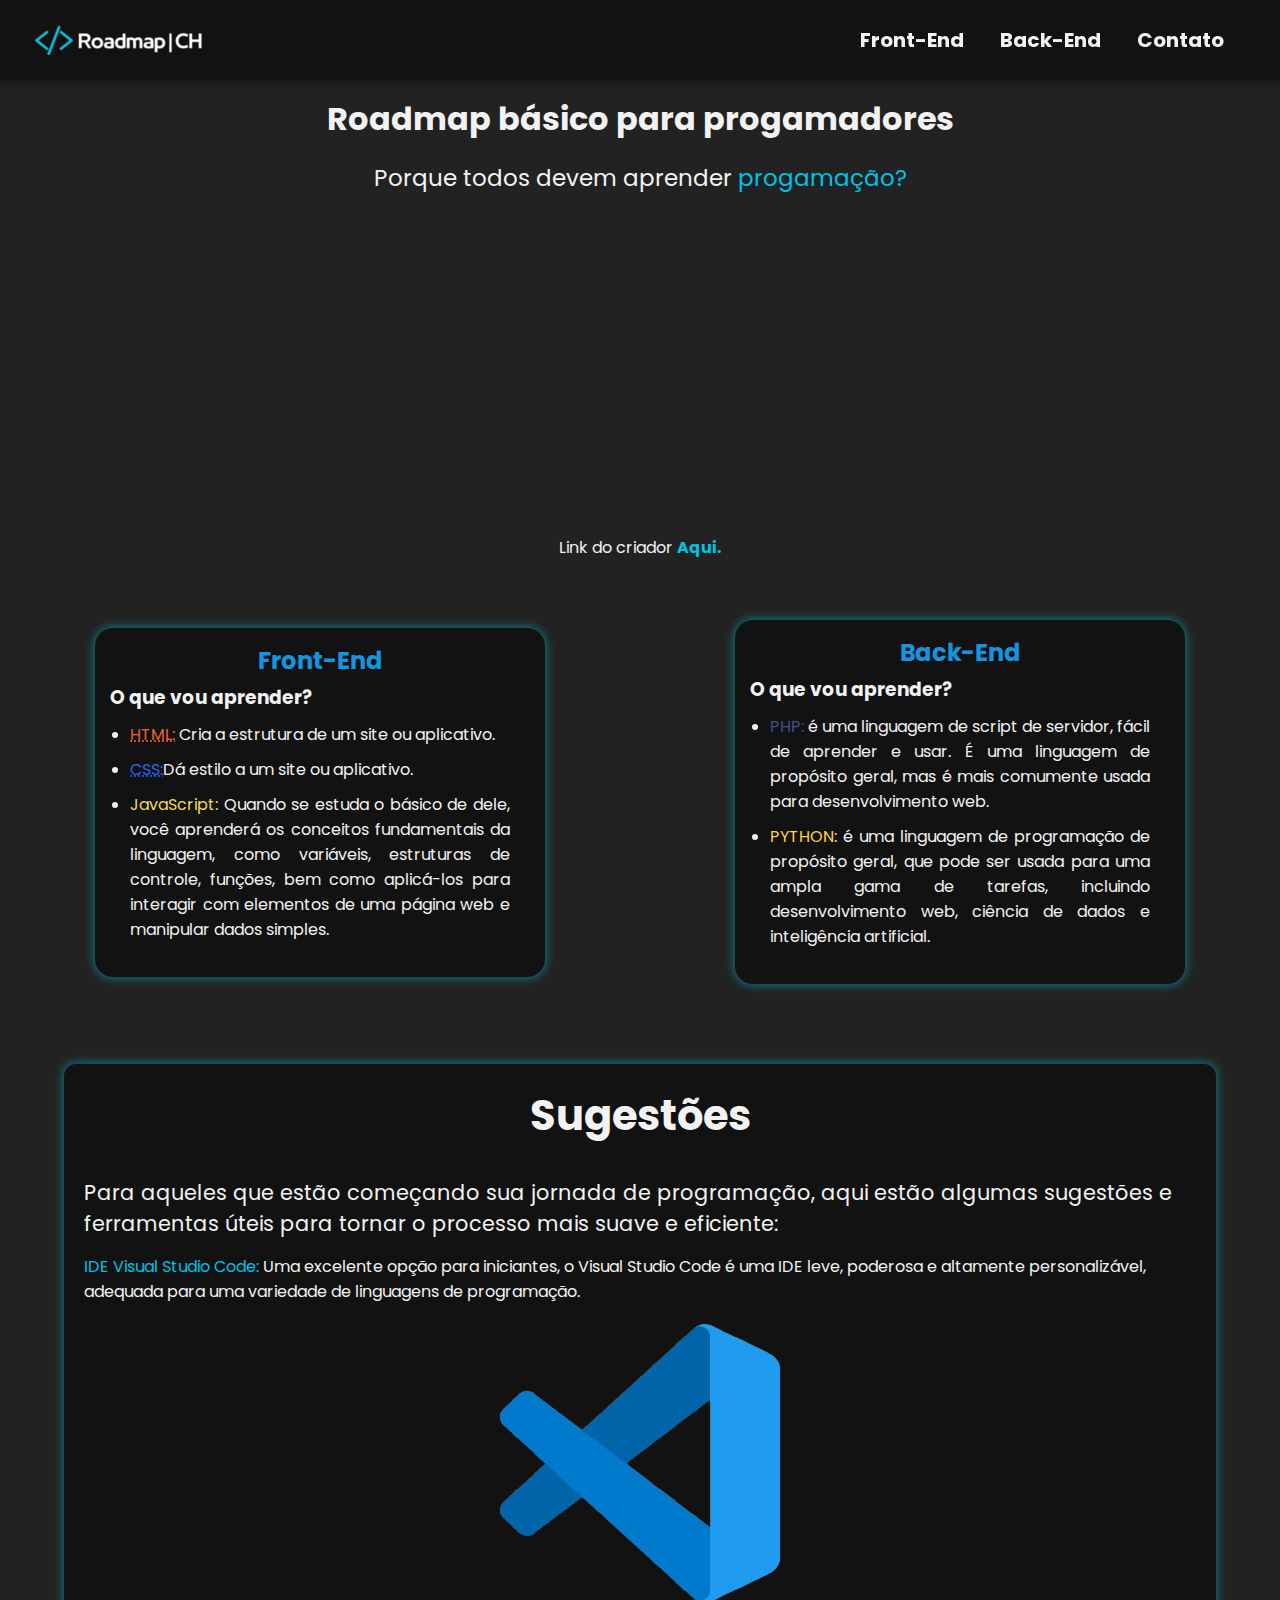
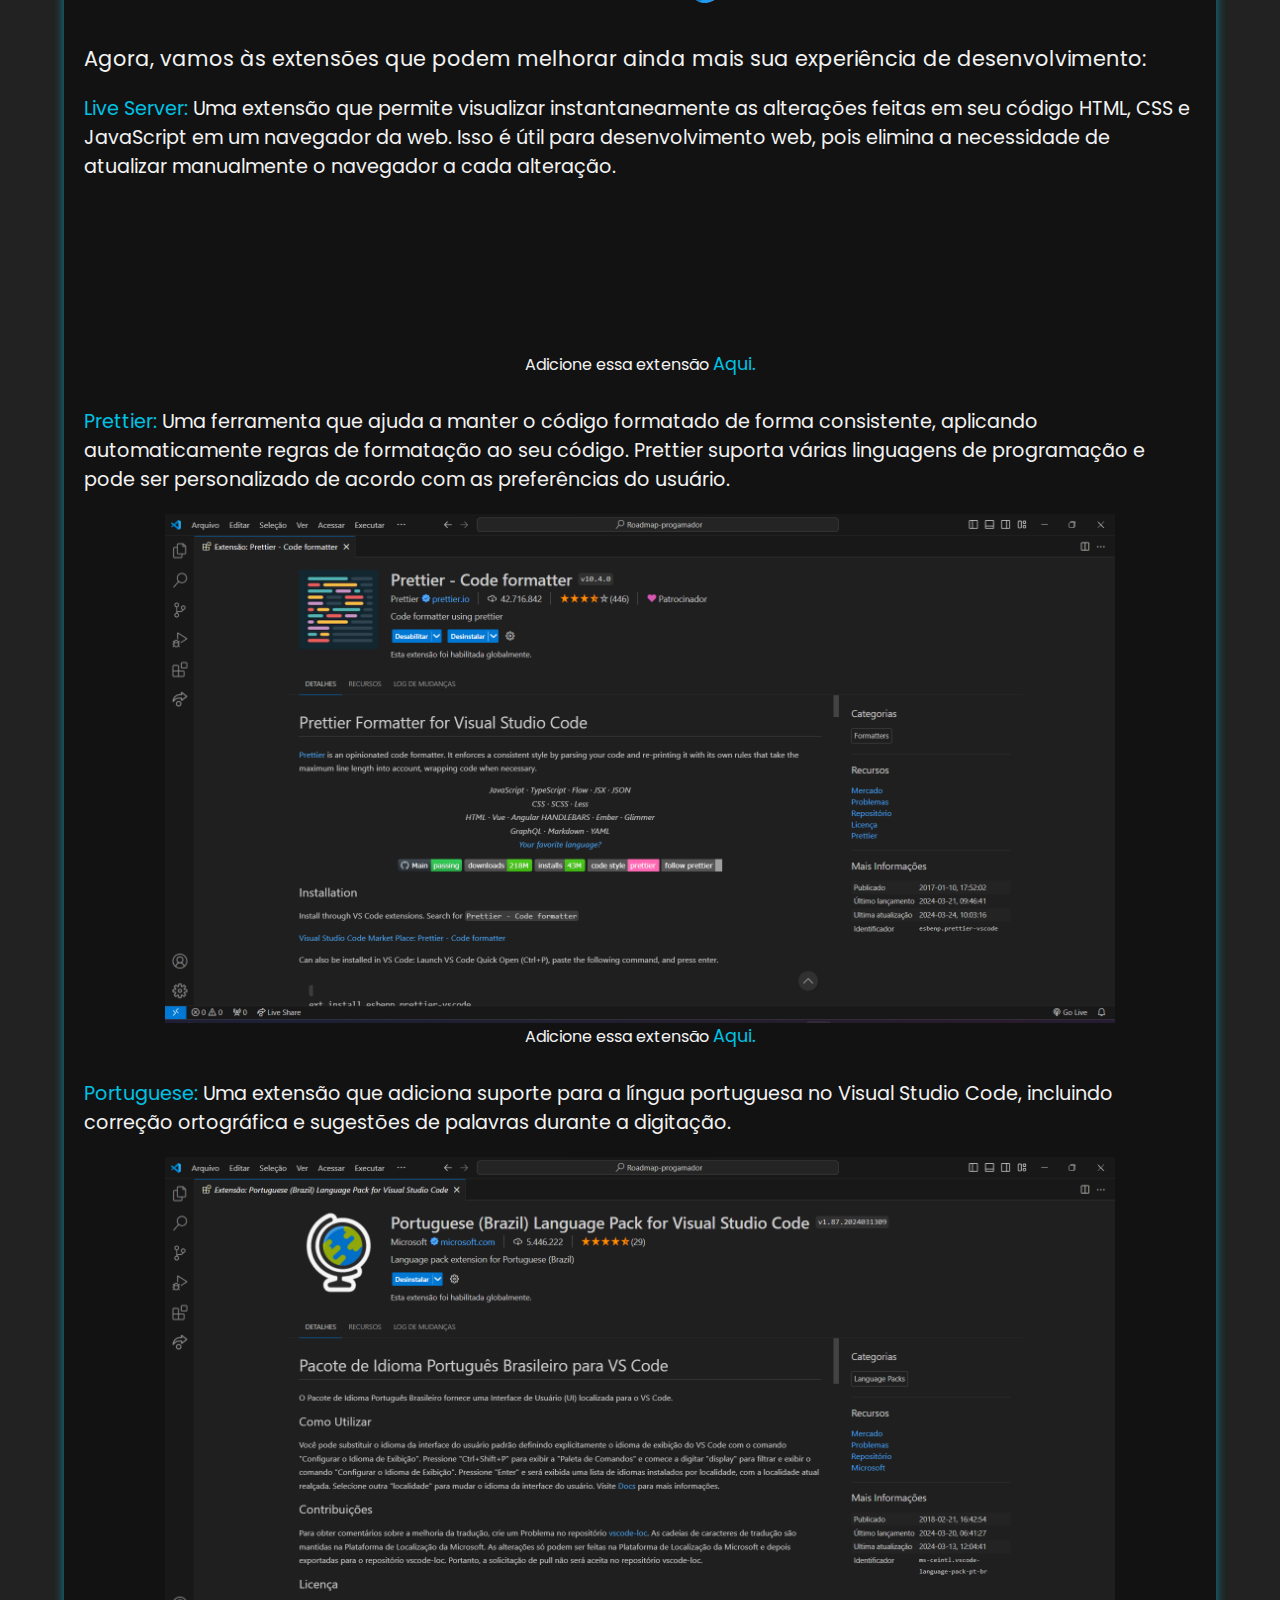
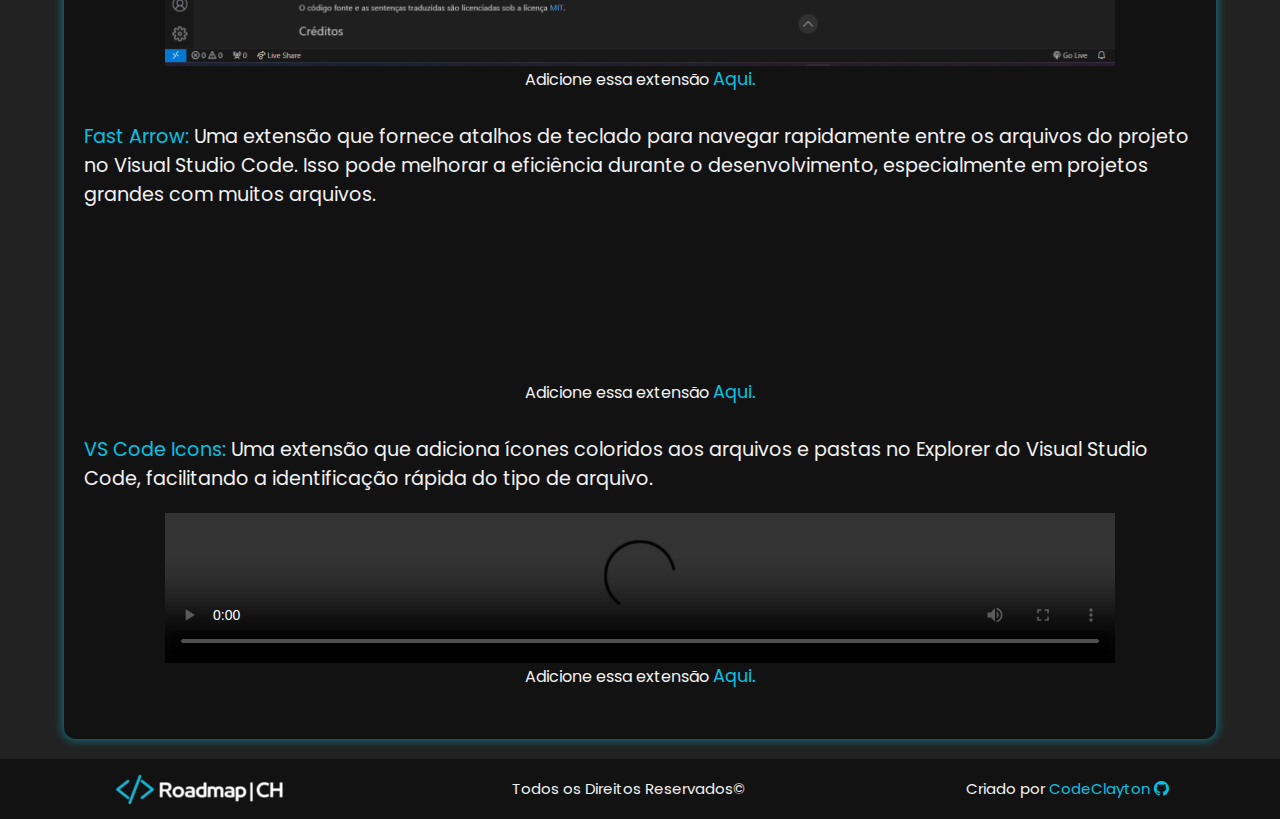
==== commit c2c51d97: "Atualizar o index.html" ====
--- a/index.html
+++ b/index.html
@@ -13,7 +13,7 @@
     <script src="assets/JS/global.js" type="text/JavaScript" defer></script>
 </head>
 <body>
-    <!-- inicio header -->
+    <!-- inicio header --> 
     <header>
         <a href="index.html"><img id="logo" src="assets/img/logo.png" alt="Roadmap | CH"></a>
             <nav class="navMenu">
